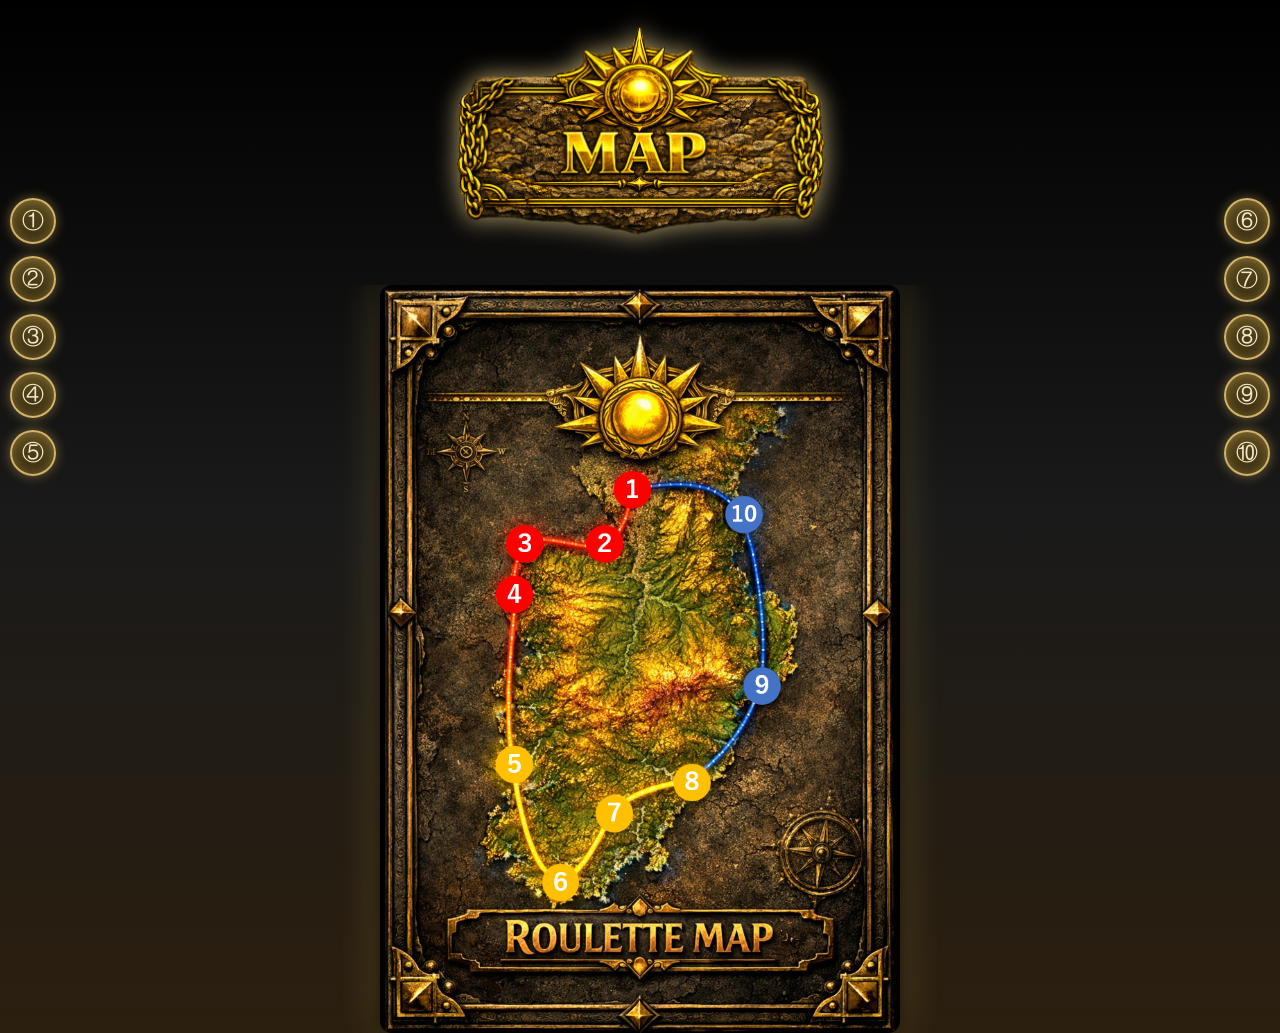
==== map.html @ f87a14b7 "Add files via upload" ====
<!DOCTYPE html>
<html lang="ja">
<head>
    <meta charset="UTF-8">
    <meta name="viewport" content="width=device-width, initial-scale=1.0">
    <title>冒険マップ</title>
    <link rel="stylesheet" href="map.css">
</head>

<body>

<div class="map-container">

    <!-- マップロゴ -->
    <div class="map-logo">
        <img src="images/roulette-map-title.png" class="map-logo-img">
    </div>

    <!-- 左側の番号 -->
    <div class="map-numbers left">
        <button data-id="1">①</button>
        <button data-id="2">②</button>
        <button data-id="3">③</button>
        <button data-id="4">④</button>
        <button data-id="5">⑤</button>
    </div>

    <!-- 右側の番号 -->
    <div class="map-numbers right">
        <button data-id="6">⑥</button>
        <button data-id="7">⑦</button>
        <button data-id="8">⑧</button>
        <button data-id="9">⑨</button>
        <button data-id="10">⑩</button>
    </div>

    <!-- マップ画像 -->
    <div class="map-wrapper">
        <img src="images/map.png" class="map-img">
    </div>

    <!-- ポップアップ（閉じるボタンなし） -->
    <div id="detailWindow" class="detail-window hidden">
        <div class="detail-inner">
            <h2 id="detailTitle"></h2>
            <p id="detailText"></p>
        </div>
    </div>

</div>

<script src="map.js"></script>
<script src="audio.js"></script>
</body>
</html>
---- map.css ----
body {
    margin: 0;
    padding: 0;
    background: linear-gradient(180deg, #000000, #1a1a1a, #2b1f0f);
    font-family: "Times New Roman", serif;
    color: #f5e9c8;
    overflow-x: hidden;
}

/* コンテナ */
.map-container {
    width: 100%;
    text-align: center;
    padding-top: 10px;
}

/* ロゴ */
.map-logo {
    width: 100%;
    margin: 10px auto 12px;
}

.map-logo-img {
    width: 65%;
    max-width: 380px;
    display: block;
    margin: 0 auto;
    filter: drop-shadow(0 0 12px rgba(255, 230, 150, 0.7));
}

/* マップ画像：他ページと同じバランスに調整 */
.map-wrapper {
    width: 100%;
    overflow: hidden;
}

.map-img {
    width: 88%;
    max-width: 520px;
    height: auto;
    display: block;
    margin: 0 auto;
    border-radius: 12px;
    box-shadow:
        0 0 20px rgba(0, 0, 0, 0.8),
        0 0 40px rgba(255, 215, 100, 0.3);
}

/* 番号ボタン（左右） */
.map-numbers {
    position: fixed;
    top: 22%;
    display: flex;
    flex-direction: column;
    gap: 12px;
    z-index: 5;
}

.map-numbers.left {
    left: 10px;
}

.map-numbers.right {
    right: 10px;
}

.map-numbers button {
    width: 46px;
    height: 46px;
    font-size: 22px;
    border-radius: 50%;
    border: 2px solid #d4b46a;
    background: linear-gradient(180deg, #5a4a1f, #3b2f12);
    color: #f5e9c8;
    box-shadow:
        inset 0 0 10px rgba(255, 215, 100, 0.3),
        0 0 12px rgba(255, 215, 100, 0.4);
    cursor: pointer;
    transition: 0.2s;
}

.map-numbers button:hover {
    transform: scale(1.15);
}

/* ポップアップ（閉じるボタンなし） */
.detail-window {
    position: fixed;
    inset: 0;
    background: rgba(0, 0, 0, 0.65);
    display: flex;
    align-items: center;
    justify-content: center;
    z-index: 10;
}

.detail-window.hidden {
    display: none;
}

.detail-inner {
    width: 85%;
    max-width: 420px;
    background: linear-gradient(180deg, #5a4a1f, #3b2f12);
    border: 2px solid #d4b46a;
    border-radius: 12px;
    padding: 18px 20px;
    box-shadow:
        0 0 25px rgba(255, 215, 100, 0.6),
        inset 0 0 12px rgba(255, 230, 150, 0.4);
    text-align: left;
}

.detail-title {
    margin: 0 0 10px;
    font-size: 22px;
    color: #ffeec0;
    text-shadow: 0 0 8px rgba(255, 230, 150, 0.9);
}

.detail-text {
    margin: 0;
    font-size: 16px;
    line-height: 1.6;
    color: #f5e9c8;
}
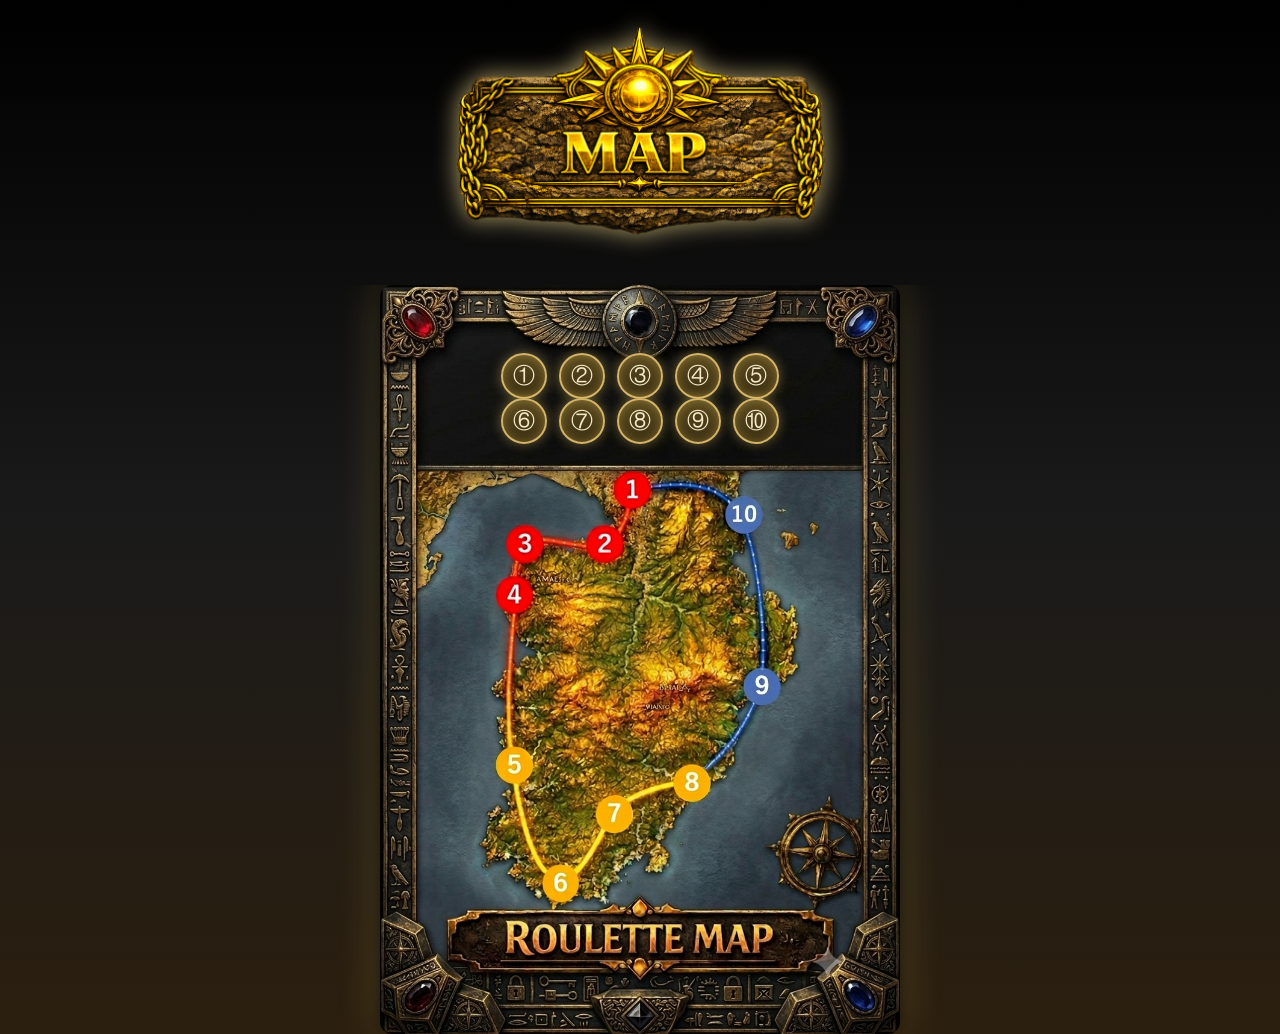
==== commit 40d29331: "Add files via upload" ====
--- a/map.html
+++ b/map.html
@@ -16,30 +16,31 @@
         <img src="images/roulette-map-title.png" class="map-logo-img">
     </div>
 
-    <!-- 左側の番号 -->
-    <div class="map-numbers left">
-        <button data-id="1">①</button>
-        <button data-id="2">②</button>
-        <button data-id="3">③</button>
-        <button data-id="4">④</button>
-        <button data-id="5">⑤</button>
-    </div>
+    <!-- マップ画像＋数字 -->
+    <div class="map-wrapper">
 
-    <!-- 右側の番号 -->
-    <div class="map-numbers right">
-        <button data-id="6">⑥</button>
-        <button data-id="7">⑦</button>
-        <button data-id="8">⑧</button>
-        <button data-id="9">⑨</button>
-        <button data-id="10">⑩</button>
-    </div>
+        <!-- 上段（①〜⑤） -->
+        <div class="map-number-row top">
+            <button data-id="1">①</button>
+            <button data-id="2">②</button>
+            <button data-id="3">③</button>
+            <button data-id="4">④</button>
+            <button data-id="5">⑤</button>
+        </div>
 
-    <!-- マップ画像 -->
-    <div class="map-wrapper">
+        <!-- 下段（⑥〜⑩） -->
+        <div class="map-number-row bottom">
+            <button data-id="6">⑥</button>
+            <button data-id="7">⑦</button>
+            <button data-id="8">⑧</button>
+            <button data-id="9">⑨</button>
+            <button data-id="10">⑩</button>
+        </div>
+
         <img src="images/map.png" class="map-img">
     </div>
 
-    <!-- ポップアップ（閉じるボタンなし） -->
+    <!-- ポップアップ -->
     <div id="detailWindow" class="detail-window hidden">
         <div class="detail-inner">
             <h2 id="detailTitle"></h2>
@@ -53,3 +54,4 @@
 <script src="audio.js"></script>
 </body>
 </html>
+
--- a/map.css
+++ b/map.css
@@ -28,12 +28,14 @@
     filter: drop-shadow(0 0 12px rgba(255, 230, 150, 0.7));
 }
 
-/* マップ画像：他ページと同じバランスに調整 */
+/* マップ画像と数字を重ねるためのラッパー */
 .map-wrapper {
+    position: relative;
     width: 100%;
     overflow: hidden;
 }
 
+/* マップ画像 */
 .map-img {
     width: 88%;
     max-width: 520px;
@@ -46,25 +48,28 @@
         0 0 40px rgba(255, 215, 100, 0.3);
 }
 
-/* 番号ボタン（左右） */
-.map-numbers {
-    position: fixed;
-    top: 22%;
+/* ▼ 数字ボタン（2行に整然と並べる） */
+.map-number-row {
+    position: absolute;
+    left: 50%;
+    transform: translateX(-50%);
     display: flex;
-    flex-direction: column;
     gap: 12px;
     z-index: 5;
 }
 
-.map-numbers.left {
-    left: 10px;
+/* 上段（①〜⑤） */
+.map-number-row.top {
+    top: 9%;
 }
 
-.map-numbers.right {
-    right: 10px;
+/* 下段（⑥〜⑩） */
+.map-number-row.bottom {
+    top: 15%;
 }
 
-.map-numbers button {
+/* 聖なる黒金フレームの数字ボタン */
+.map-number-row button {
     width: 46px;
     height: 46px;
     font-size: 22px;
@@ -79,11 +84,11 @@
     transition: 0.2s;
 }
 
-.map-numbers button:hover {
+.map-number-row button:hover {
     transform: scale(1.15);
 }
 
-/* ポップアップ（閉じるボタンなし） */
+/* ポップアップ */
 .detail-window {
     position: fixed;
     inset: 0;
